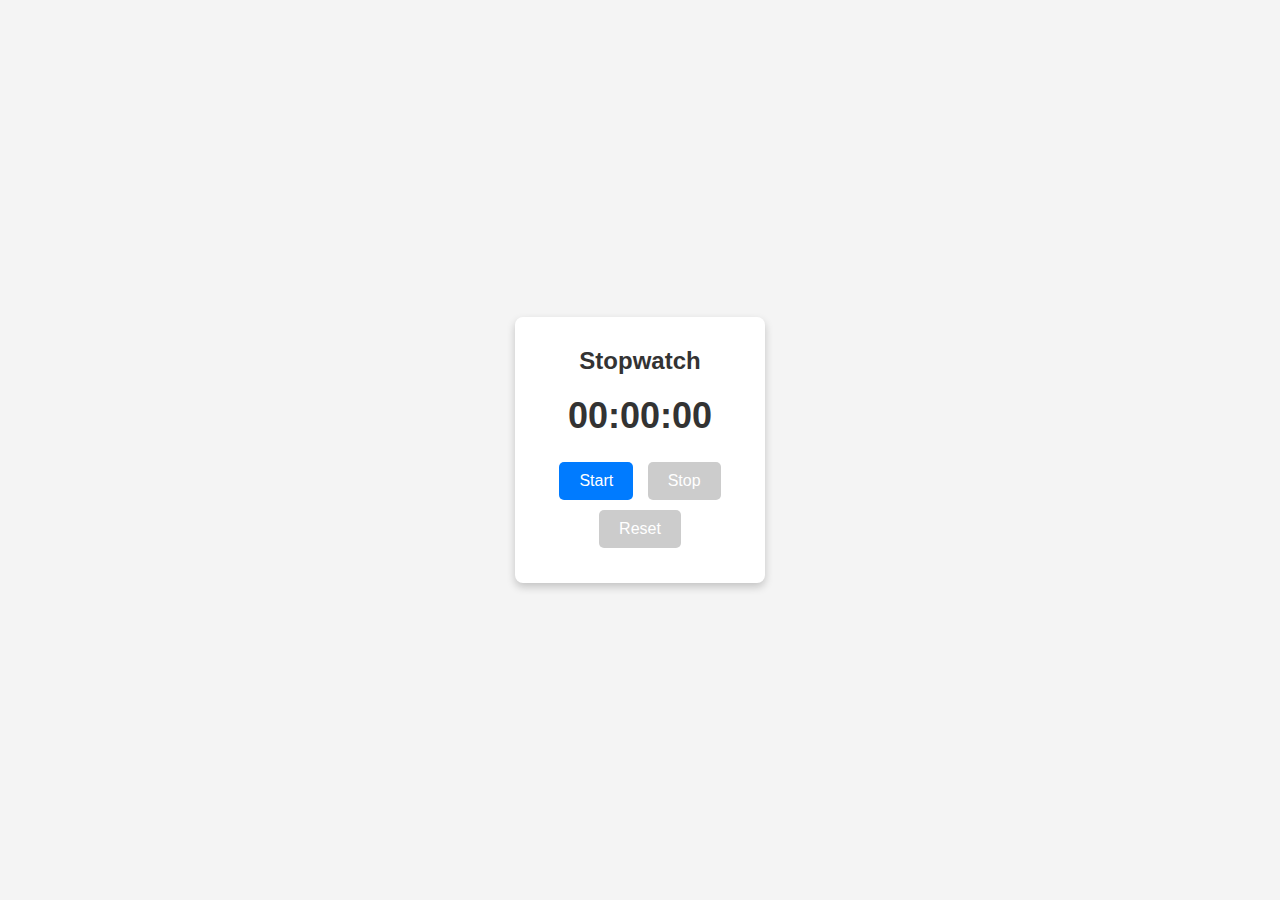
==== index.html @ 40483345 "Add files via upload" ====
<!DOCTYPE html>
<html lang="en">
<head>
    <meta charset="UTF-8">
    <meta name="viewport" content="width=device-width, initial-scale=1.0">
    <title>Stopwatch</title>
    <link rel="stylesheet" href="style.css">
</head>
<body>

    <div class="stopwatch-container">
        <h1>Stopwatch</h1>
        <div class="time" id="timeDisplay">00:00:00</div>
        <div class="controls">
            <button id="startBtn">Start</button>
            <button id="stopBtn" disabled>Stop</button>
            <button id="resetBtn" disabled>Reset</button>
        </div>
    </div>

    <script src="script.js"></script>
</body>
</html>
---- style.css ----
* {
    margin: 0;
    padding: 0;
    box-sizing: border-box;
}

body {
    font-family: Arial, sans-serif;
    display: flex;
    justify-content: center;
    align-items: center;
    height: 100vh;
    background-color: #f4f4f4;
}

.stopwatch-container {
    text-align: center;
    background-color: #fff;
    padding: 30px;
    box-shadow: 0 4px 8px rgba(0, 0, 0, 0.2);
    border-radius: 8px;
    width: 250px;
}

h1 {
    font-size: 24px;
    color: #333;
    margin-bottom: 20px;
}

.time {
    font-size: 36px;
    margin-bottom: 20px;
    color: #333;
    font-weight: bold;
}

button {
    padding: 10px 20px;
    font-size: 16px;
    background-color: #007bff;
    color: white;
    border: none;
    border-radius: 5px;
    cursor: pointer;
    margin: 5px;
}

button:disabled {
    background-color: #cccccc;
}

button:hover:not(:disabled) {
    background-color: #0056b3;
}
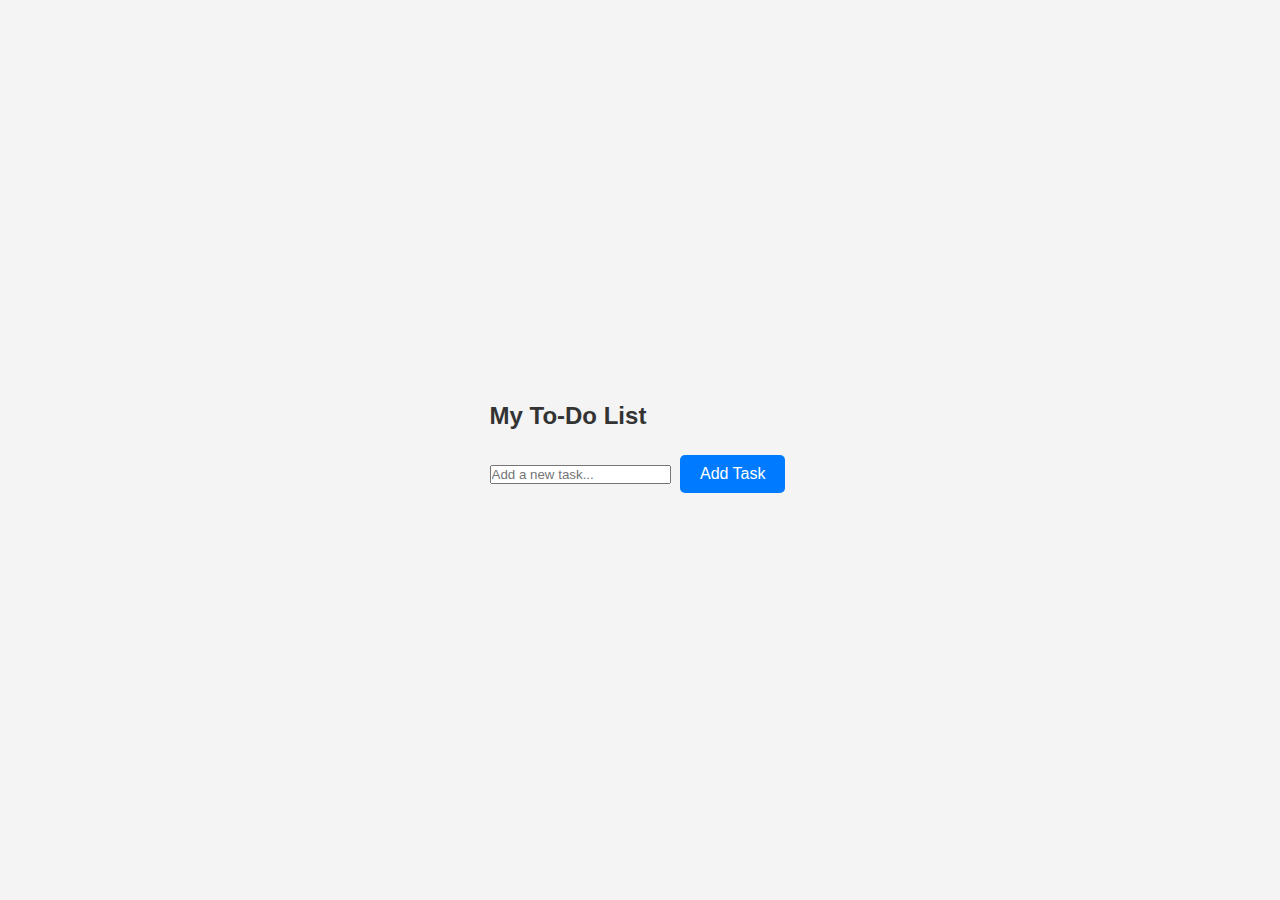
==== commit 2f7da51b: "Add files via upload" ====
--- a/index.html
+++ b/index.html
@@ -3,19 +3,19 @@
 <head>
     <meta charset="UTF-8">
     <meta name="viewport" content="width=device-width, initial-scale=1.0">
-    <title>Stopwatch</title>
+    <title>To-Do List</title>
     <link rel="stylesheet" href="style.css">
 </head>
 <body>
 
-    <div class="stopwatch-container">
-        <h1>Stopwatch</h1>
-        <div class="time" id="timeDisplay">00:00:00</div>
-        <div class="controls">
-            <button id="startBtn">Start</button>
-            <button id="stopBtn" disabled>Stop</button>
-            <button id="resetBtn" disabled>Reset</button>
-        </div>
+    <div class="todo-container">
+        <h1>My To-Do List</h1>
+        <input type="text" id="taskInput" placeholder="Add a new task...">
+        <button id="addTaskBtn">Add Task</button>
+
+        <ul id="taskList">
+            <!-- List items will appear here -->
+        </ul>
     </div>
 
     <script src="script.js"></script>
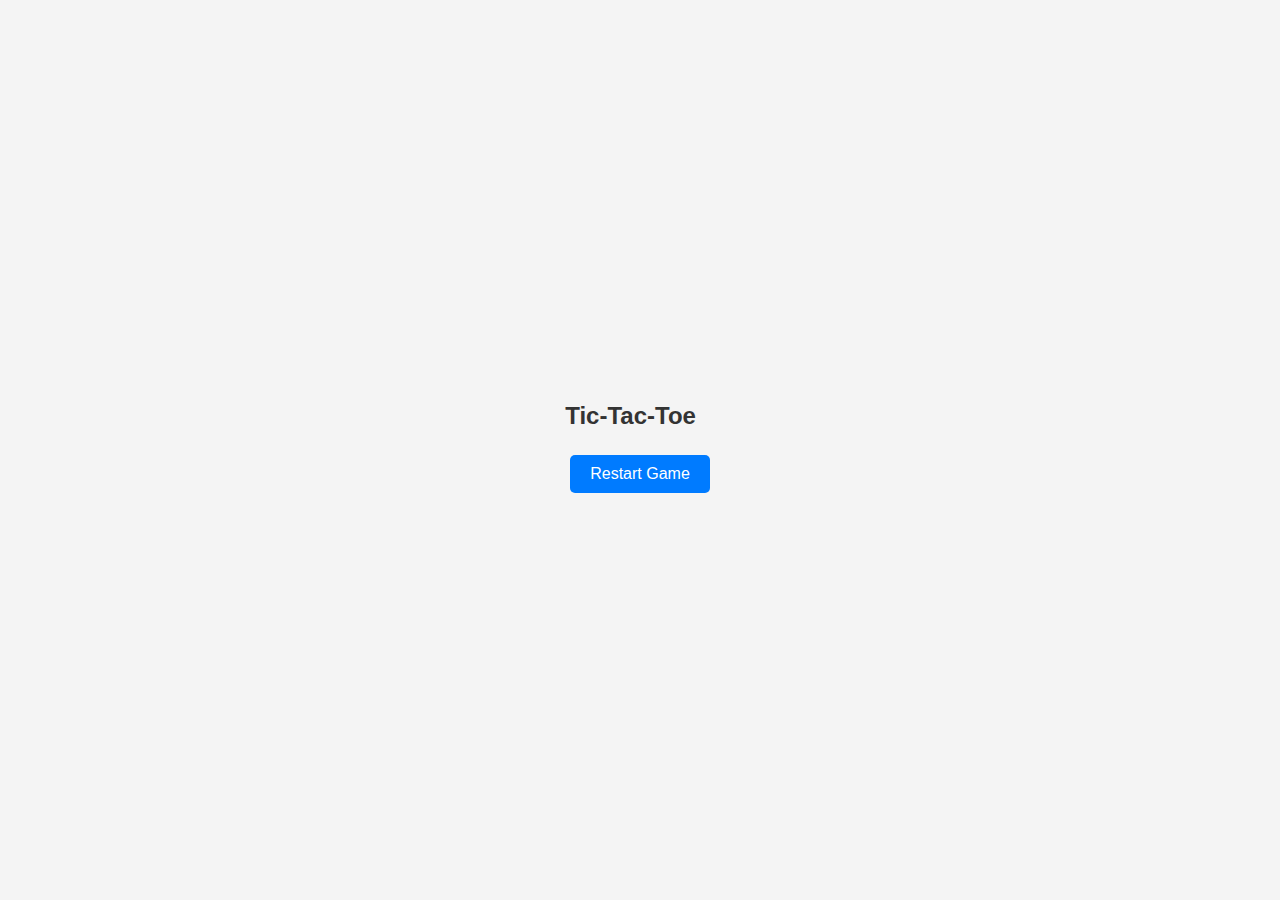
==== commit 56a646c6: "Add files via upload" ====
--- a/index.html
+++ b/index.html
@@ -3,21 +3,32 @@
 <head>
     <meta charset="UTF-8">
     <meta name="viewport" content="width=device-width, initial-scale=1.0">
-    <title>To-Do List</title>
+    <title>Tic-Tac-Toe Game</title>
     <link rel="stylesheet" href="style.css">
 </head>
 <body>
-
-    <div class="todo-container">
-        <h1>My To-Do List</h1>
-        <input type="text" id="taskInput" placeholder="Add a new task...">
-        <button id="addTaskBtn">Add Task</button>
-
-        <ul id="taskList">
-            <!-- List items will appear here -->
-        </ul>
+    <div class="game-container">
+        <h1>Tic-Tac-Toe</h1>
+        <div class="board">
+            <div class="row">
+                <div class="cell" id="cell0"></div>
+                <div class="cell" id="cell1"></div>
+                <div class="cell" id="cell2"></div>
+            </div>
+            <div class="row">
+                <div class="cell" id="cell3"></div>
+                <div class="cell" id="cell4"></div>
+                <div class="cell" id="cell5"></div>
+            </div>
+            <div class="row">
+                <div class="cell" id="cell6"></div>
+                <div class="cell" id="cell7"></div>
+                <div class="cell" id="cell8"></div>
+            </div>
+        </div>
+        <button id="resetBtn">Restart Game</button>
+        <div id="message"></div>
     </div>
-
     <script src="script.js"></script>
 </body>
 </html>
